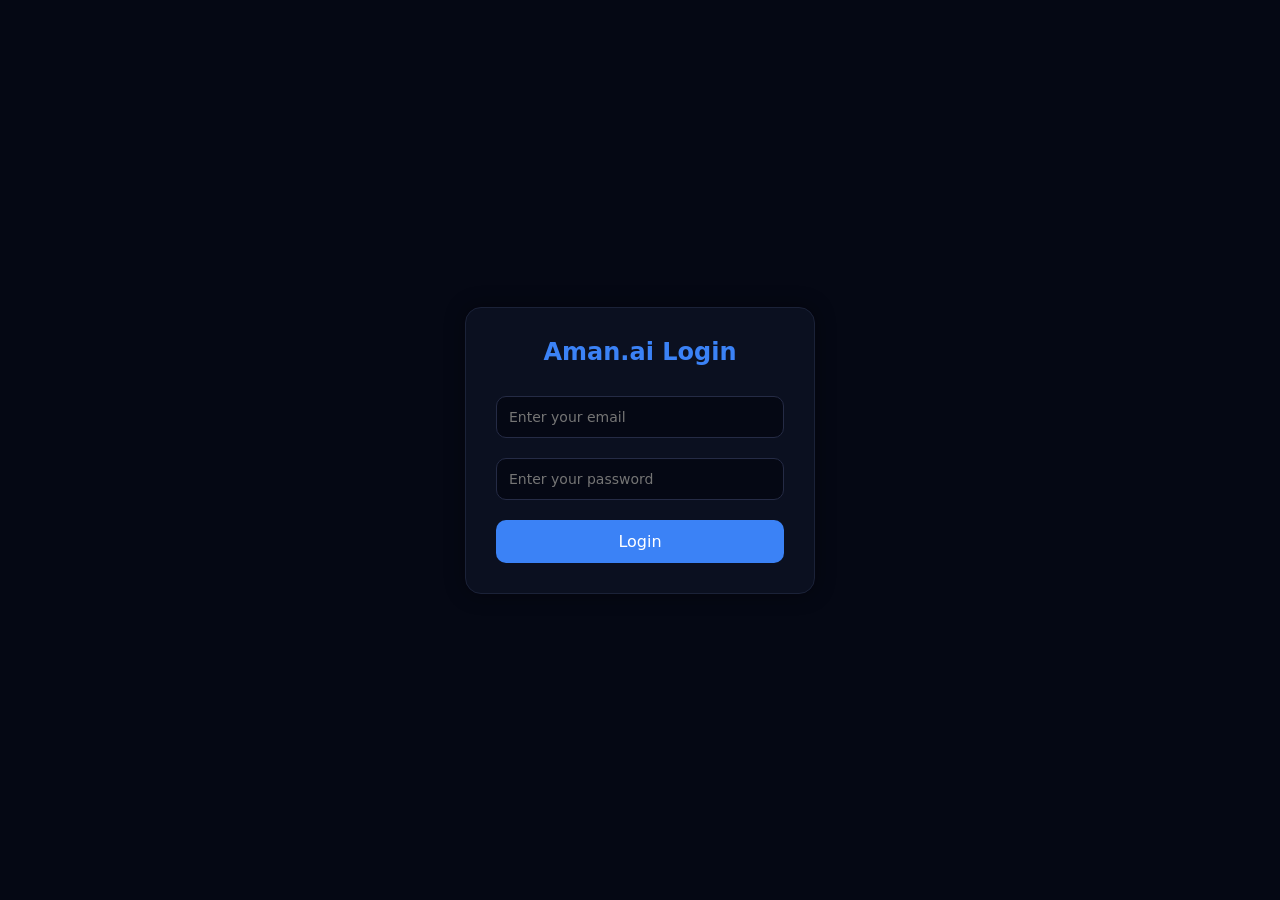
==== login.html @ 2f47be00 "Add files via upload" ====
<!DOCTYPE html>
<html lang="en">
<head>
  <meta charset="UTF-8">
  <title>Aman.ai – Login</title>
  <link rel="stylesheet" href="style.css">
  <style>
    body {
      background: #050814;
      display: flex;
      justify-content: center;
      align-items: center;
      height: 100vh;
    }
    .login-box {
      width: 350px;
      padding: 30px;
      background: #0b1020;
      border-radius: 16px;
      border: 1px solid #1b2238;
      box-shadow: 0 0 20px rgba(0,0,0,0.4);
      text-align: center;
    }
    .login-box h2 {
      margin-bottom: 20px;
      color: #3b82f6;
    }
    .login-box input {
      width: 100%;
      padding: 12px;
      margin: 10px 0;
      border-radius: 10px;
      border: 1px solid #252b45;
      background: #050814;
      color: white;
      font-size: 14px;
    }
    .login-box button {
      width: 100%;
      padding: 12px;
      margin-top: 10px;
      border-radius: 10px;
      border: none;
      background: #3b82f6;
      color: white;
      font-size: 16px;
      cursor: pointer;
    }
  </style>
</head>
<body>

  <div class="login-box">
    <h2>Aman.ai Login</h2>

    <input type="email" id="email" placeholder="Enter your email">
    <input type="password" id="password" placeholder="Enter your password">

    <button onclick="login()">Login</button>
  </div>

  <script>
    function login() {
      const email = document.getElementById("email").value;
      const pass = document.getElementById("password").value;

    
      if (email === "admin@aman.ai" && pass === "1234") {
        window.location.href = "aman.html";
      } else {
        alert("Incorrect email or password (Demo only).");
      }
    }
  </script>

</body>
</html>
---- style.css ----
* {
  box-sizing: border-box;
  margin: 0;
  padding: 0;
  font-family: system-ui, -apple-system, BlinkMacSystemFont, "Segoe UI", sans-serif;
}

body {
  background: #ffffff;
  color: #050303;
  min-height: 100vh;
  display: flex;
  justify-content: center;
  align-items: center;
}

.app-wrapper {
  width: 100%;
  min-height: 100vh;
  background: #ffffff;   
  border-radius: 0;
  display: flex;
  overflow: hidden;
  box-shadow: none;       
  border: none;           
}


.sidebar {
  width: 220px;
  background: #060c21;
  border-right: 1px solid #0b1227;
  padding: 20px 16px;
  display: flex;
  flex-direction: column;
  gap: 20px;
}

.sidebar-title {
  font-size: 18px;
  font-weight: 600;
  margin-bottom: 10px;
  color: #e5e7ff;
}

.sidebar-btn {
  width: 100%;
  padding: 10px 12px;
  border-radius: 10px;
  border: 1px solid #252b45;
  background: #1e2744;
  color: #e5e7ff;
  font-size: 14px;
  text-align: left;
  cursor: pointer;
  display: flex;
  align-items: center;
  gap: 8px;
  transition: 0.2s;
}

.sidebar-btn:hover {
  background: #1a213d;
}

.sidebar-btn span.icon {
  width: 20px;
  height: 20px;
  border-radius: 6px;
  background: #4e5b8e;
  display: inline-flex;
  align-items: center;
  justify-content: center;
  font-size: 12px;
}

.sidebar-section-title {
  margin-top: 10px;
  font-size: 13px;
  color: #8b92b8;
  text-transform: uppercase;
  letter-spacing: 0.06em;
}

/* المنطقة الرئيسية */
.main {
  flex: 1;
  display: flex;
  flex-direction: column;
  padding: 24px 40px;
  background: radial-gradient(circle at top, #647197 0, #424a6c 45%, #c9c9c9 100%);
}

.top-text {
  text-align: center;
  font-size: 14px;
  color: #cfd5ff;
  margin-bottom: 10px;
}

.logo-wrapper {
  text-align: center;
  margin-top: 10px;
  margin-bottom: 20px;
}

.logo-img {
  width: 180px;
  height: 180px;
  object-fit: contain;
  margin-bottom: 12px;
}

.logo-text-main {
  font-size: 26px;
  font-weight: 700;
  letter-spacing: 0.08em;
  color: #e5e7ff;
}

.logo-text-sub {
  font-size: 14px;
  color: #9ca3ff;
  margin-top: 4px;
}

.welcome-text {
  text-align: center;
  margin-top: 18px;
  color: #e5e7ff;
}

.welcome-text h1 {
  font-size: 22px;
  margin-bottom: 6px;
}

.welcome-text p {
  font-size: 14px;
  color: #c3c8ff;
  max-width: 420px;
  margin: 0 auto;
}

/* صندوق الشات */
.chat-box {
  height: 170px;
  margin-top: 30px;
  border-radius: 16px;
  border: 1px solid #384068;
  background: rgba(30, 41, 88, 0.512);
  display: flex;
  flex-direction: column;
  justify-content: flex-end;
  padding: 16px;
  gap: 10px;
}

.chat-messages {
  flex: 2;
  overflow-y: auto;
  display: flex;
  flex-direction: column;
  gap: 8px;
}

.chat-message {
  padding: 8px 10px;
  border-radius: 10px;
  font-size: 12px;
  line-height: 1.4;
  white-space: pre-wrap;
}

.chat-message.user {
  align-self: flex-end;
  background: rgba(59, 130, 246, 0.2);
  border: 1px solid rgba(59, 130, 246, 0.5);
  color: #e5e7ff;
}

.chat-message.assistant {
  align-self: flex-start;
  background: rgba(5, 8, 20, 0.8);
  border: 1px solid #28304e;
  color: #e5e7ff;
}

.chat-placeholder {
  text-align: center;
  font-size: 13px;
  color: #7f86b0;
}

.chat-input-wrapper {
  display: flex;
  align-items: center;
  gap: 10px;
  margin-top: 8px;
}

.chat-input {
  flex: 1;
  padding: 10px 12px;
  border-radius: 999px;
  border: 1px solid #252b45;
  background: #050814;
  color: #e5e7ff;
  font-size: 14px;
  outline: none;
}

.chat-input::placeholder {
  color: #6b7280;
}

.chat-icon-btn {
  width: 34px;
  height: 34px;
  border-radius: 999px;
  border: 1px solid #252b45;
  background: #0b1020;
  display: flex;
  align-items: center;
  justify-content: center;
  color: #e5e7ff;
  font-size: 14px;
  cursor: pointer;
  transition: 0.2s;
}

.chat-icon-btn.send {
  background: #3b82f6;
  border-color: #3b82f6;
}

.chat-icon-btn:hover {
  transform: translateY(-1px);
  box-shadow: 0 0 10px rgba(59, 130, 246, 0.4);
}

/* صفحات داخلية بسيطة */
.page-title {
  font-size: 20px;
  font-weight: 600;
  margin-bottom: 10px;
}

.page-desc {
  font-size: 14px;
  color: #f3f3f7;
  margin-bottom: 20px;
}

.form-group {
  margin-bottom: 14px;
}

.form-group label {
  display: block;
  font-size: 13px;
  margin-bottom: 6px;
  color: #cfd5ff;
}

.form-group input,
.form-group select,
.form-group textarea {
  width: 100%;
  padding: 10px 12px;
  border-radius: 10px;
  border: 1px solid #28304e;
  background: #6b7dc5;
  color: #e5e7ff;
  font-size: 14px;
  outline: none;
}

.primary-btn {
  padding: 10px 16px;
  border-radius: 999px;
  border: none;
  background: #3b82f6;
  color: #ffffff;
  font-size: 14px;
  cursor: pointer;
  margin-top: 10px;
}

.link-btn {
  background: transparent;
  border: none;
  color: #9ca3ff;
  font-size: 13px;
  cursor: pointer;
  text-decoration: underline;
  margin-top: 10px;
}

.login-link {
  text-align: right;
  margin-top: 15px;
  margin-right: 10px;
}

.login-link a {
  color: #3b82f6;
  font-size: 14px;
  text-decoration: none;
  font-weight: 500;
}

.login-link a:hover {
  text-decoration: underline;
}

.login-bottom {
  margin-top: auto;
  margin-left: 10px;
  margin-bottom: 20px;
  color: #3b82f6;
  font-size: 14px;
  text-decoration: none;
  font-weight: 500;
}

.login-bottom:hover {
  text-decoration: underline;
}

.sdlc-container {
  display: grid;
  grid-template-columns: repeat(auto-fit, minmax(220px, 1fr));
  gap: 16px;
  margin-top: 22px;
}

.sdlc-card {
  background: rgba(30, 41, 88, 0.36);
  border: 1px solid rgba(255, 255, 255, 0.04);
  padding: 12px;
  border-radius: 12px;
  min-height: 120px;
  display: flex;
  flex-direction: column;
  gap: 8px;
}

.sdlc-card.expanded {
  grid-column: 1 / -1;
}

.sdlc-title {
  font-size: 16px;
  color: #e5e7ff;
  margin: 0;
}

.sdlc-prompt {
  flex: 1;
  resize: vertical;
  min-height: 60px;
  padding: 8px;
  border-radius: 8px;
  border: 1px solid #28304e;
  background: #050814;
  color: #e5e7ff;
  font-size: 13px;
  outline: none;
}

.sdlc-prompt::placeholder {
  color: #9aa1d6;
}

.analyze-btn {
  padding: 8px 12px;
  border-radius: 8px;
  border: none;
  background: #3b82f6;
  color: #ffffff;
  font-size: 13px;
  cursor: pointer;
}

.analyze-btn:disabled {
  opacity: 0.6;
  cursor: not-allowed;
}

.sdlc-result {
  margin-top: 6px;
  padding: 8px;
  border-radius: 8px;
  background: rgba(5, 8, 20, 0.8);
  border: 1px solid #28304e;
  color: #e5e7ff;
  font-size: 12px;
  white-space: pre-wrap;
  min-height: 36px;
  max-height: 160px;
  overflow-y: auto;
}

.sdlc-card.expanded .sdlc-result {
  height: 300px;
  max-height: none;
}

@media (max-width: 600px) {
  .sdlc-container { grid-template-columns: 1fr; }
}

.chat-box.has-response {
  height: 600px;
}

.sdlc-hint {
  font-size: 11px;
  color: #8b92b8;
  margin: 0;
}

.card-actions {
  display: flex;
  gap: 8px;
}

.download-btn {
  padding: 8px 12px;
  border-radius: 8px;
  border: 1px solid #3b82f6;
  background: transparent;
  color: #3b82f6;
  font-size: 13px;
  cursor: pointer;
  transition: 0.2s;
}

.download-btn:hover:not(:disabled) {
  background: rgba(59, 130, 246, 0.15);
}

.download-btn:disabled {
  opacity: 0.4;
  cursor: not-allowed;
}

.file-list {
  display: flex;
  flex-wrap: wrap;
  gap: 6px;
  min-height: 0;
}

.file-tag {
  background: rgba(59, 130, 246, 0.15);
  border: 1px solid rgba(59, 130, 246, 0.4);
  color: #93c5fd;
  font-size: 11px;
  padding: 3px 8px;
  border-radius: 999px;
  max-width: 180px;
  overflow: hidden;
  text-overflow: ellipsis;
  white-space: nowrap;
}

.final-report-section {
  margin-top: 30px;
  display: flex;
  flex-direction: column;
  gap: 12px;
}

.final-report-btn {
  padding: 12px 20px;
  border-radius: 10px;
  border: none;
  background: linear-gradient(135deg, #1d4ed8, #3b82f6);
  color: #ffffff;
  font-size: 15px;
  font-weight: 600;
  cursor: pointer;
  transition: 0.2s;
}

.final-report-btn:disabled {
  opacity: 0.6;
  cursor: not-allowed;
}

.final-report-result {
  padding: 12px;
  border-radius: 10px;
  background: rgba(5, 8, 20, 0.8);
  border: 1px solid #28304e;
  color: #e5e7ff;
  font-size: 13px;
  white-space: pre-wrap;
  min-height: 40px;
  max-height: 400px;
  overflow-y: auto;
}

.final-download-btn {
  align-self: flex-start;
  padding: 10px 18px;
  font-size: 14px;
}
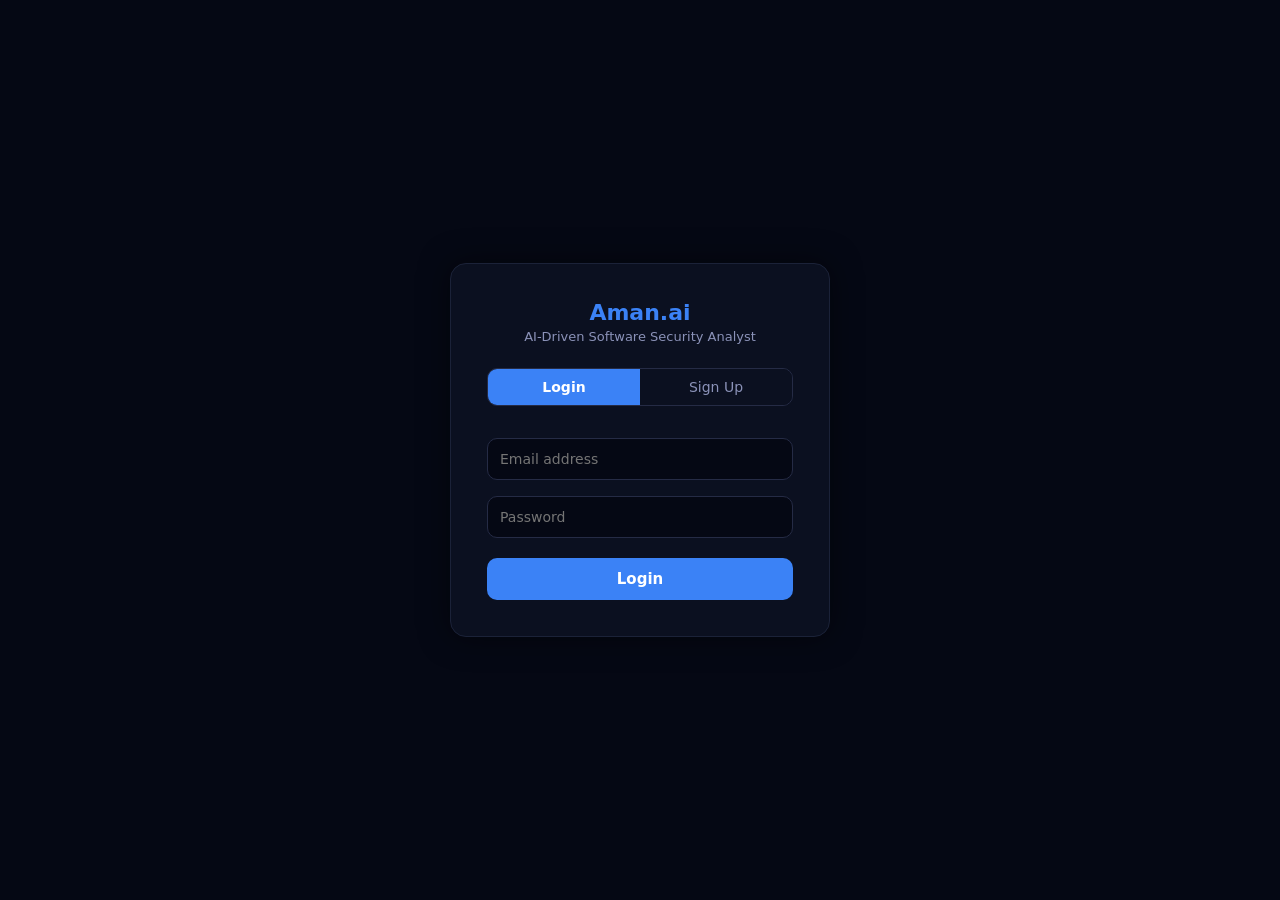
==== commit 80005836: "Add files via upload" ====
--- a/login.html
+++ b/login.html
@@ -1,77 +1,115 @@
-<!DOCTYPE html>
-<html lang="en">
-<head>
-  <meta charset="UTF-8">
-  <title>Aman.ai – Login</title>
-  <link rel="stylesheet" href="style.css">
-  <style>
-    body {
-      background: #050814;
-      display: flex;
-      justify-content: center;
-      align-items: center;
-      height: 100vh;
-    }
-    .login-box {
-      width: 350px;
-      padding: 30px;
-      background: #0b1020;
-      border-radius: 16px;
-      border: 1px solid #1b2238;
-      box-shadow: 0 0 20px rgba(0,0,0,0.4);
-      text-align: center;
-    }
-    .login-box h2 {
-      margin-bottom: 20px;
-      color: #3b82f6;
-    }
-    .login-box input {
-      width: 100%;
-      padding: 12px;
-      margin: 10px 0;
-      border-radius: 10px;
-      border: 1px solid #252b45;
-      background: #050814;
-      color: white;
-      font-size: 14px;
-    }
-    .login-box button {
-      width: 100%;
-      padding: 12px;
-      margin-top: 10px;
-      border-radius: 10px;
-      border: none;
-      background: #3b82f6;
-      color: white;
-      font-size: 16px;
-      cursor: pointer;
-    }
-  </style>
-</head>
-<body>
-
-  <div class="login-box">
-    <h2>Aman.ai Login</h2>
-
-    <input type="email" id="email" placeholder="Enter your email">
-    <input type="password" id="password" placeholder="Enter your password">
-
-    <button onclick="login()">Login</button>
-  </div>
-
-  <script>
-    function login() {
-      const email = document.getElementById("email").value;
-      const pass = document.getElementById("password").value;
-
-    
-      if (email === "admin@aman.ai" && pass === "1234") {
-        window.location.href = "aman.html";
-      } else {
-        alert("Incorrect email or password (Demo only).");
-      }
-    }
-  </script>
-
-</body>
-</html>+<!DOCTYPE html>
+<html lang="en">
+<head>
+  <meta charset="UTF-8">
+  <title>Aman.ai – Login</title>
+  <link rel="stylesheet" href="style.css">
+  <style>
+    body { background:#050814; display:flex; justify-content:center; align-items:center; height:100vh; }
+    .login-box { width:380px; padding:36px; background:#0b1020; border-radius:16px; border:1px solid #1b2238; box-shadow:0 0 30px rgba(0,0,0,0.5); }
+    .login-box h2 { text-align:center; margin-bottom:4px; color:#3b82f6; font-size:22px; }
+    .login-box .sub { text-align:center; font-size:13px; color:#8b92b8; margin-bottom:24px; }
+    .tabs { display:flex; gap:0; margin-bottom:24px; border-radius:10px; overflow:hidden; border:1px solid #252b45; }
+    .tab-btn { flex:1; padding:10px; background:#0b1020; color:#8b92b8; border:none; cursor:pointer; font-size:14px; transition:0.2s; }
+    .tab-btn.active { background:#3b82f6; color:#fff; font-weight:600; }
+    .form-section { display:none; }
+    .form-section.active { display:block; }
+    input { width:100%; padding:12px; margin:8px 0; border-radius:10px; border:1px solid #252b45; background:#050814; color:white; font-size:14px; outline:none; box-sizing:border-box; }
+    input:focus { border-color:#3b82f6; }
+    .btn-primary { width:100%; padding:12px; margin-top:12px; border-radius:10px; border:none; background:#3b82f6; color:white; font-size:15px; cursor:pointer; font-weight:600; }
+    .btn-primary:hover { background:#2563eb; }
+    .msg { font-size:13px; margin-top:10px; text-align:center; display:none; }
+    .msg.error { color:#f87171; }
+    .msg.success { color:#4ade80; }
+  </style>
+</head>
+<body>
+  <div class="login-box">
+    <h2>Aman.ai</h2>
+    <p class="sub">AI-Driven Software Security Analyst</p>
+
+    <div class="tabs">
+      <button class="tab-btn active" onclick="switchTab('login')">Login</button>
+      <button class="tab-btn" onclick="switchTab('signup')">Sign Up</button>
+    </div>
+
+    <!-- Login -->
+    <div class="form-section active" id="loginSection">
+      <input type="email" id="loginEmail" placeholder="Email address" onkeydown="if(event.key==='Enter') doLogin()">
+      <input type="password" id="loginPassword" placeholder="Password" onkeydown="if(event.key==='Enter') doLogin()">
+      <button class="btn-primary" onclick="doLogin()">Login</button>
+      <div class="msg error" id="loginError"></div>
+    </div>
+
+    <!-- Signup -->
+    <div class="form-section" id="signupSection">
+      <input type="text" id="signupName" placeholder="Full name" onkeydown="if(event.key==='Enter') doSignup()">
+      <input type="email" id="signupEmail" placeholder="Email address" onkeydown="if(event.key==='Enter') doSignup()">
+      <input type="password" id="signupPassword" placeholder="Password" onkeydown="if(event.key==='Enter') doSignup()">
+      <button class="btn-primary" onclick="doSignup()">Create Account</button>
+      <div class="msg error" id="signupError"></div>
+      <div class="msg success" id="signupSuccess"></div>
+    </div>
+  </div>
+
+  <script>
+    if (localStorage.getItem("amanToken")) window.location.href = "aman.html";
+
+    function switchTab(tab) {
+      document.getElementById("loginSection").classList.toggle("active", tab === "login");
+      document.getElementById("signupSection").classList.toggle("active", tab === "signup");
+      document.querySelectorAll(".tab-btn").forEach((b, i) => b.classList.toggle("active", (i === 0) === (tab === "login")));
+    }
+
+    function showMsg(id, text) {
+      const el = document.getElementById(id);
+      el.textContent = text;
+      el.style.display = "block";
+      setTimeout(() => el.style.display = "none", 4000);
+    }
+
+    async function doLogin() {
+      const email = document.getElementById("loginEmail").value.trim();
+      const password = document.getElementById("loginPassword").value;
+      if (!email || !password) { showMsg("loginError", "Please fill in all fields."); return; }
+
+      const fd = new FormData();
+      fd.append("email", email);
+      fd.append("password", password);
+
+      try {
+        const res = await fetch("http://localhost:8000/api/login", { method: "POST", body: fd });
+        const data = await res.json();
+        if (!res.ok) { showMsg("loginError", data.detail || "Login failed."); return; }
+        localStorage.setItem("amanToken", data.token);
+        localStorage.setItem("amanUser", JSON.stringify({ name: data.name, email: data.email }));
+        window.location.href = "aman.html";
+      } catch {
+        showMsg("loginError", "Server error. Is the backend running?");
+      }
+    }
+
+    async function doSignup() {
+      const name = document.getElementById("signupName").value.trim();
+      const email = document.getElementById("signupEmail").value.trim();
+      const password = document.getElementById("signupPassword").value;
+      if (!name || !email || !password) { showMsg("signupError", "Please fill in all fields."); return; }
+
+      const fd = new FormData();
+      fd.append("name", name);
+      fd.append("email", email);
+      fd.append("password", password);
+
+      try {
+        const res = await fetch("http://localhost:8000/api/signup", { method: "POST", body: fd });
+        const data = await res.json();
+        if (!res.ok) { showMsg("signupError", data.detail || "Signup failed."); return; }
+        showMsg("signupSuccess", "Account created! You can now log in.");
+        setTimeout(() => switchTab("login"), 1500);
+      } catch {
+        showMsg("signupError", "Server error. Is the backend running?");
+      }
+    }
+  </script>
+</body>
+</html>
